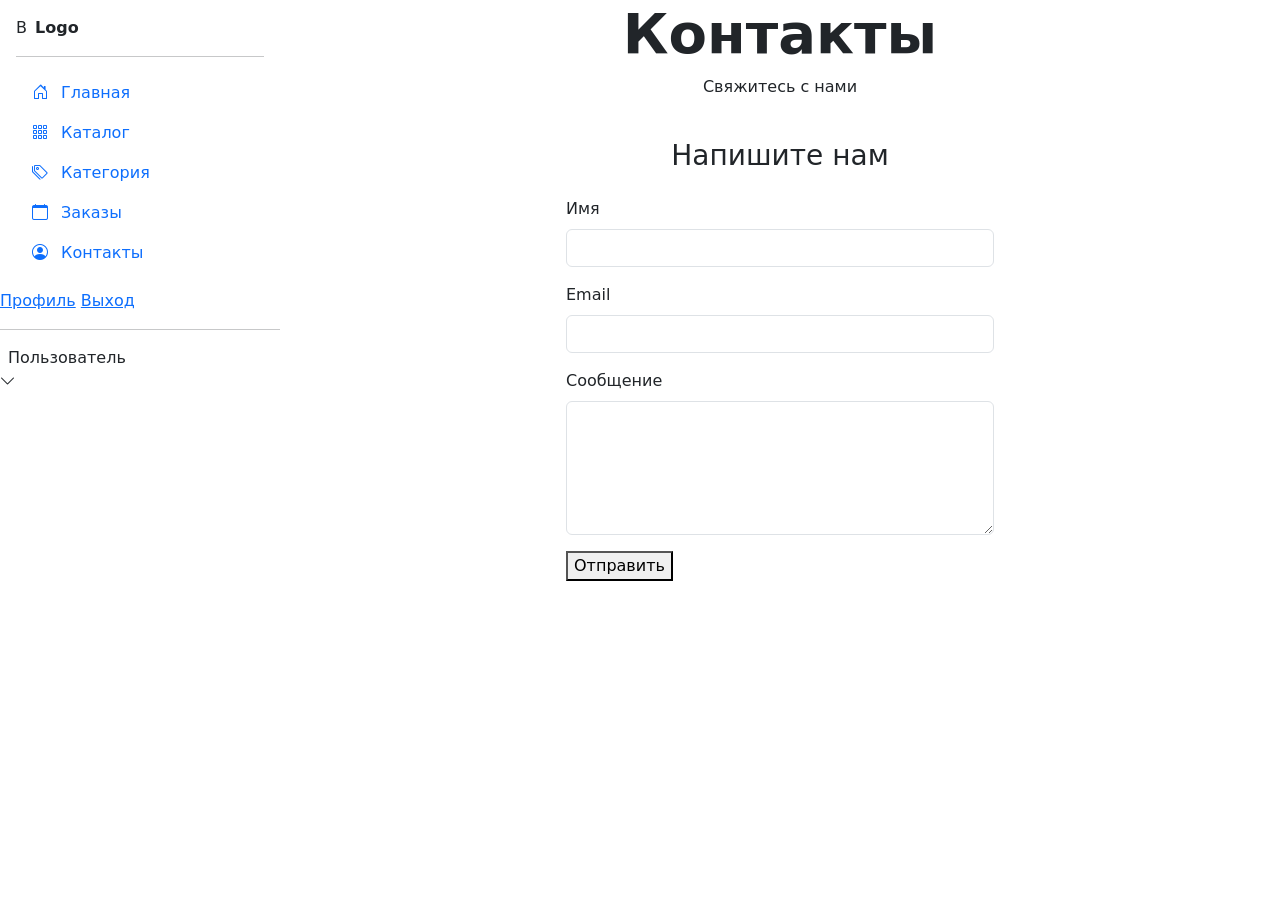
==== src/shop/templates/contacts.html @ 082f9830 "Основы верстки" ====
<!DOCTYPE html>
<html lang="ru">
<head>
    <meta charset="UTF-8">
    <meta name="viewport" content="width=device-width, initial-scale=1.0">
    <title>Контакты - Магазин</title>
    <link href="https://cdn.jsdelivr.net/npm/bootstrap@5.3.0-alpha1/dist/css/bootstrap.min.css" rel="stylesheet">
    <link rel="stylesheet" href="https://cdn.jsdelivr.net/npm/bootstrap-icons@1.11.3/font/bootstrap-icons.min.css">
    <link rel="stylesheet" href="/css/style.css">
</head>
<body>
    <div class="container-fluid p-0">
        <div class="row g-0">
            <!-- САЙДБАР -->
            <div class="col-auto sidebar" style="width: 280px;">
                <div class="p-3">
                    <div class="d-flex align-items-center mb-3">
                        <div class="logo-box me-2">В</div>
                        <span class="fw-bold">Logo</span>
                    </div>
                    <hr>
                    <nav class="nav flex-column mt-3">
                        <a class="nav-link py-2 px-3" href="/">
                            <i class="bi bi-house-door me-2"></i> Главная
                        </a>
                        <a class="nav-link py-2 px-3" href="/catalog">
                            <i class="bi bi-grid-3x3-gap me-2"></i> Каталог
                        </a>
                        <a class="nav-link py-2 px-3" href="/category">
                            <i class="bi bi-tags me-2"></i> Категория
                        </a>
                        <a class="nav-link py-2 px-3" href="#">
                            <i class="bi bi-calendar me-2"></i> Заказы
                        </a>
                        <a class="nav-link py-2 px-3 active" href="/contacts">
                            <i class="bi bi-person-circle me-2"></i> Контакты
                        </a>
                    </nav>
                </div>
                <div class="sidebar-bottom">
                    <div class="dropdown-menu-custom hidden-menu" id="dropdownMenu">
                        <a href="#" class="dropdown-item-custom">Профиль</a>
                        <a href="#" class="dropdown-item-custom">Выход</a>
                    </div>
                    <hr>
                    <div class="user-info">
                        <div class="d-flex align-items-center">
                            <div class="avatar-img me-2"></div>
                            <span>Пользователь</span>
                        </div>
                        <i class="bi bi-chevron-down" id="dropdownArrow" style="cursor: pointer;"></i>
                    </div>
                </div>
            </div>

            <!-- КОНТАКТЫ -->
            <div class="col main-content">
                <div class="container">
                    <div class="text-center page-title">
                        <h1 class="display-4 fw-bold">Контакты</h1>
                        <p class="sub-header">Свяжитесь с нами</p>
                    </div>

                    <div class="row justify-content-center">
                        <div class="col-md-6">
                            <div class="card-custom p-4">
                                <h3 class="text-center mb-4">Напишите нам</h3>

                                <form method="POST" action="/contacts.html">
                                    <div class="mb-3">
                                        <label class="form-label">Имя</label>
                                        <input type="text" name="name" class="form-control" required>
                                    </div>
                                    <div class="mb-3">
                                        <label class="form-label">Email</label>
                                        <input type="email" name="email" class="form-control" required>
                                    </div>
                                    <div class="mb-3">
                                        <label class="form-label">Сообщение</label>
                                        <textarea name="message" class="form-control" rows="5" required></textarea>
                                    </div>
                                    <button type="submit" class="btn-outline-custom">Отправить</button>
                                </form>
                            </div>
                        </div>
                    </div>
                </div>
            </div>
        </div>
    </div>

    <script src="/js/script.js"></script>
    <script src="https://cdn.jsdelivr.net/npm/bootstrap@5.3.0-alpha1/dist/js/bootstrap.bundle.min.js"></script>
</body>
</html>
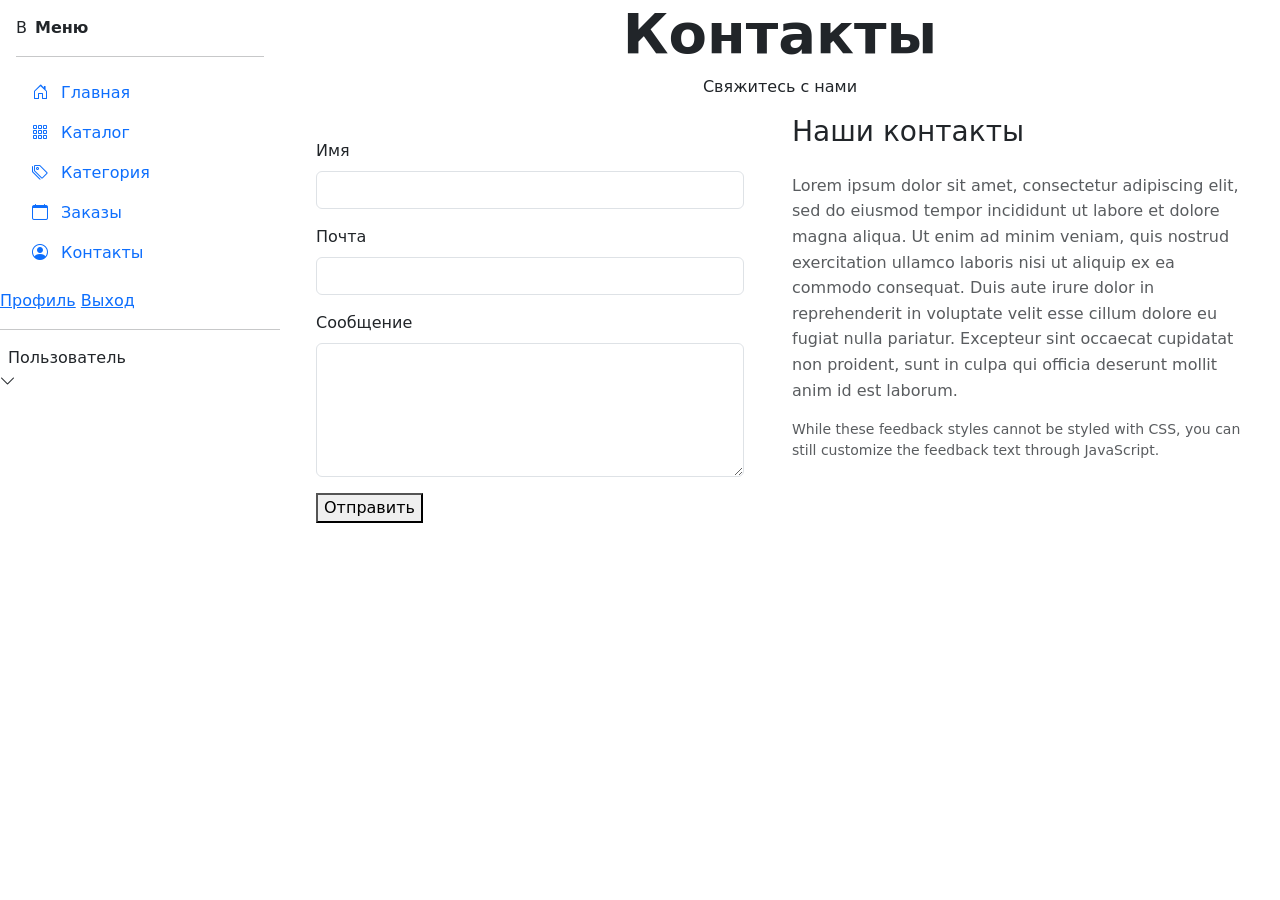
==== commit ad41a3e8: "Основы верстки" ====
--- a/src/shop/templates/contacts.html
+++ b/src/shop/templates/contacts.html
@@ -16,7 +16,7 @@
                 <div class="p-3">
                     <div class="d-flex align-items-center mb-3">
                         <div class="logo-box me-2">В</div>
-                        <span class="fw-bold">Logo</span>
+                        <span class="fw-bold">Меню</span>
                     </div>
                     <hr>
                     <nav class="nav flex-column mt-3">
@@ -61,18 +61,17 @@
                         <p class="sub-header">Свяжитесь с нами</p>
                     </div>
 
-                    <div class="row justify-content-center">
+                    <div class="row gx-90">
+                        <!-- форма -->
                         <div class="col-md-6">
                             <div class="card-custom p-4">
-                                <h3 class="text-center mb-4">Напишите нам</h3>
-
-                                <form method="POST" action="/contacts.html">
+                                <form method="POST" action="/contacts">
                                     <div class="mb-3">
                                         <label class="form-label">Имя</label>
                                         <input type="text" name="name" class="form-control" required>
                                     </div>
                                     <div class="mb-3">
-                                        <label class="form-label">Email</label>
+                                        <label class="form-label">Почта</label>
                                         <input type="email" name="email" class="form-control" required>
                                     </div>
                                     <div class="mb-3">
@@ -81,6 +80,19 @@
                                     </div>
                                     <button type="submit" class="btn-outline-custom">Отправить</button>
                                 </form>
+                            </div>
+                        </div>
+
+                        <!-- текст -->
+                        <div class="col-md-6">
+                            <div class="pe-3">
+                                <h3 class="mb-4">Наши контакты</h3>
+                                <p class="text-muted" style="line-height: 1.6;">
+                                    Lorem ipsum dolor sit amet, consectetur adipiscing elit, sed do eiusmod tempor incididunt ut labore et dolore magna aliqua. Ut enim ad minim veniam, quis nostrud exercitation ullamco laboris nisi ut aliquip ex ea commodo consequat. Duis aute irure dolor in reprehenderit in voluptate velit esse cillum dolore eu fugiat nulla pariatur. Excepteur sint occaecat cupidatat non proident, sunt in culpa qui officia deserunt mollit anim id est laborum.
+                                </p>
+                                <p class="text-muted small mt-3">
+                                    While these feedback styles cannot be styled with CSS, you can still customize the feedback text through JavaScript.
+                                </p>
                             </div>
                         </div>
                     </div>
